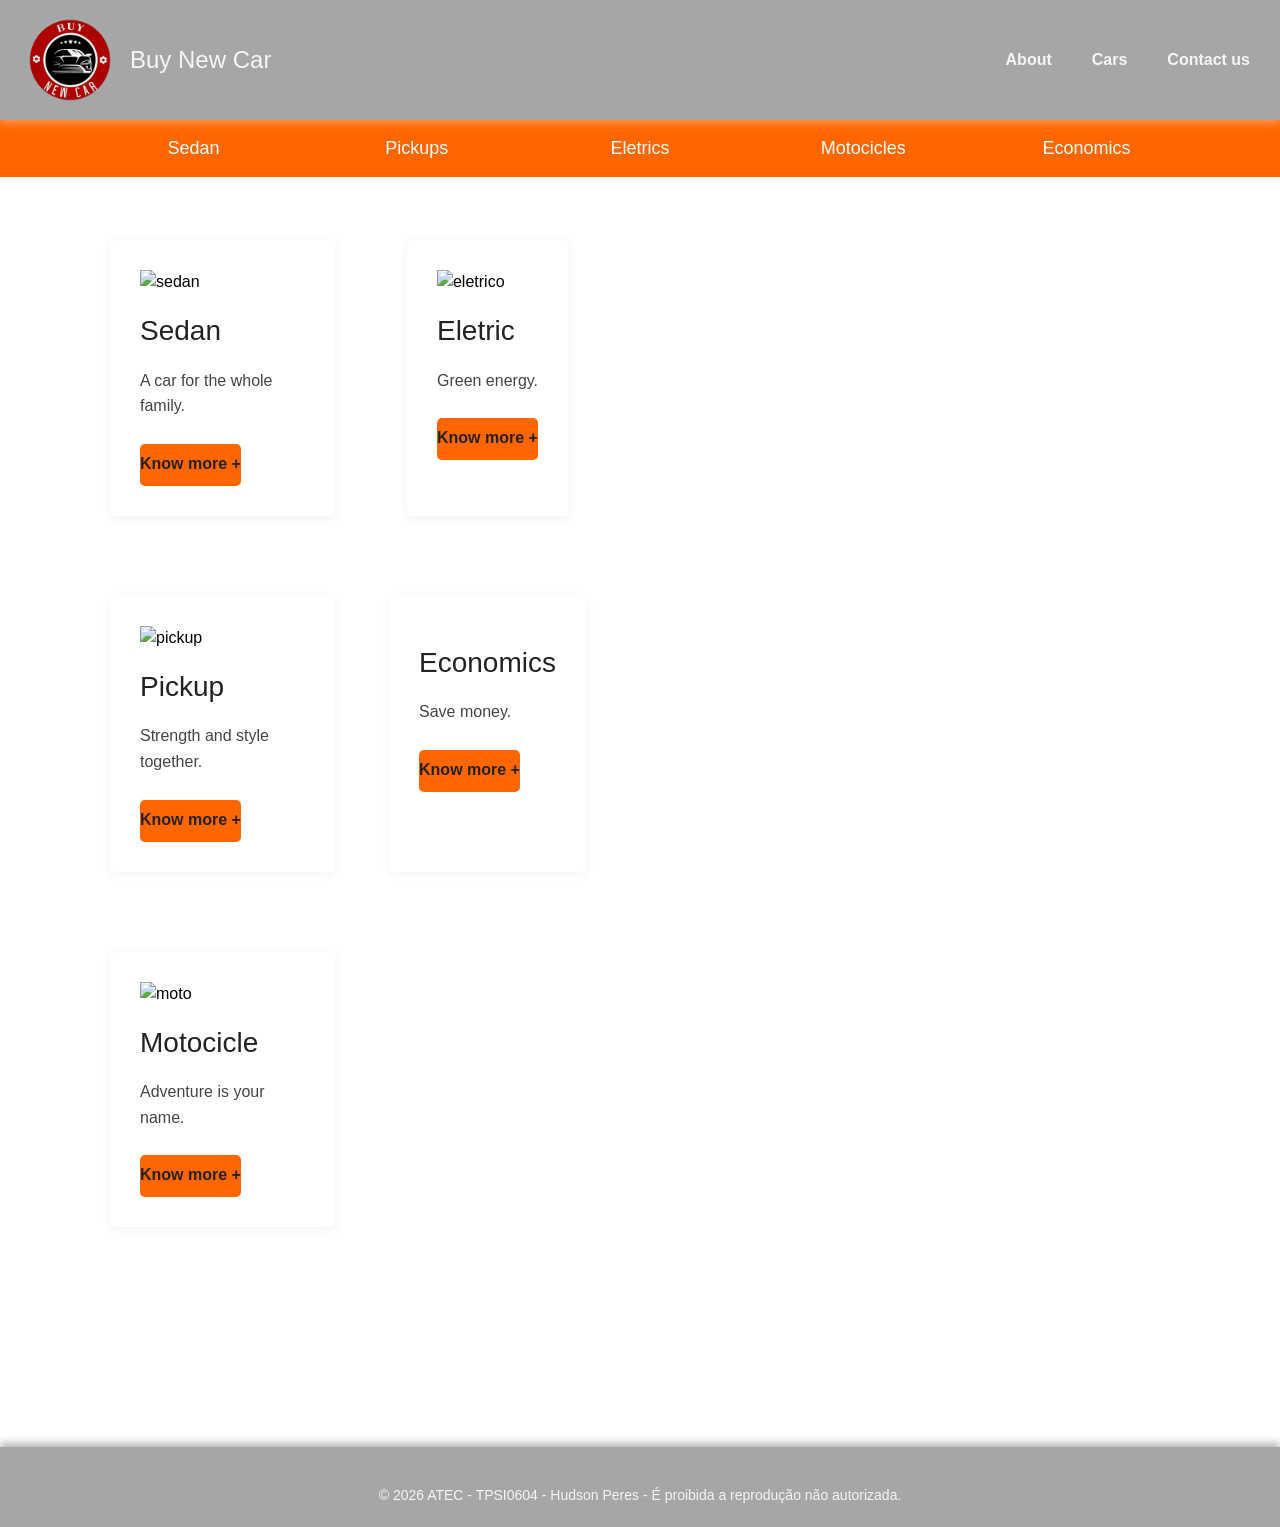
==== exercicio3/index.html @ a36ec384 "Exercicio 3" ====
<!DOCTYPE html>
<html lang="en">
<head>
    <meta charset="UTF-8">
    <meta name="viewport" content="width=device-width, initial-scale=1.0">
    <title>Car Store</title>
    <link href="https://cdn.jsdelivr.net/npm/bootstrap@5.3.0/dist/css/bootstrap.min.css" rel="stylesheet">
    <link rel="stylesheet" href="css/style.css">
</head>
<body>
    <header>
        <div class="logo">
            <img src="img/LOGO.png" alt="Logo">
            <h1>Buy New Car</h1>
        </div>
        <nav class="header-nav">
            <ul>
                <li><a href="#about">About</a></li> 
                <li><a href="#cars">Cars</a></li>
                <li><a href="#contact">Contact us</a></li>
            </ul>
        </nav>
    </header>

<nav class="menus">
    <div class="container">
        <ul class="menu-container">
            <li class="menu-li"> <a href="paginas/sedan.html" class="menu-link">Sedan</a> </li>
            <li class="menu-li"> <a href="paginas/pickup.html" class="menu-link">Pickups</a> </li>
            <li class="menu-li"> <a href="paginas/eletrico.html" class="menu-link">Eletrics</a> </li>
            <li class="menu-li"> <a href="paginas/motocicle.html" class="menu-link">Motocicles</a> </li>
            <li class="menu-li"> <a href="paginas/economico.html" class="menu-link">Economics</a> </li>
        </ul>
    </div>
</nav>


    <main class="main-content">
        
        <div class="cars-grid">
        <section class="secao-conteudo">
            <img src="../img/sedan.png" alt="sedan">
            <h2 class="titulo-secao">Sedan</h2>
            <p class="texto-conteudo">A car for the whole family.</p>
            <a href="paginas/sedan.html" class="botao-saber">Know more +</a>
        </section>     
    
        <section class="secao-conteudo">
            <img src="../img/pickup.png" alt="pickup">
            <h2 class="titulo-secao">Pickup</h2>
            <p class="texto-conteudo">Strength and style together.</p>
            <a href="paginas/pickup.html" class="botao-saber">Know more +</a>
        </section>

        <section class="secao-conteudo">
            <img src="../img/eletrico.png" alt="eletrico">
            <h2 class="titulo-secao">Eletric</h2>
            <p class="texto-conteudo">Green energy.</p>
            <a href="paginas/eletrico.html" class="botao-saber">Know more +</a>
        </section>

        <section class="secao-conteudo">
            <img src="../img/economico.png" alt="">
            <h2 class="titulo-secao">Economics</h2>
            <p class="texto-conteudo">Save money.</p>
            <a href="paginas/economico.html" class="botao-saber">Know more +</a>
        </section>

        <section class="secao-conteudo">
            <img src="../img/moto.png" alt="moto">
            <h2 class="titulo-secao">Motocicle</h2>
            <p class="texto-conteudo">Adventure is your name.</p>
            <a href="paginas/motocicle.html" class="botao-saber">Know more +</a>
        </section>

        
        </div>

    </main>

    <footer>
        <div class="text-center mt-3">
            <small>© 2026 ATEC - TPSI0604 - Hudson Peres - É proibida a reprodução não autorizada.</small>
        </div>
    </footer>

<script src="https://cdn.jsdelivr.net/npm/@popperjs/core@2.11.6/dist/umd/popper.min.js"></script>
<script src="https://cdn.jsdelivr.net/npm/bootstrap@5.3.0/dist/js/bootstrap.min.js"></script>
</body>
</html>
---- exercicio3/css/style.css ----
body {
    font-family: Arial, sans-serif;
    margin: 0;
    padding: 0;
    background-color: #ffffff;
    color: #000000;
    padding-top: 140px;
}

header {
    position: fixed;
    top: 0;
    left: 0;
    width: 100%;
    z-index: 1000;
    background-color: #a4a6a7;
    box-shadow: 0 4px 8px rgba(248, 247, 247, 0.3);
    padding: 10px 20px;
    display: flex;
    justify-content: space-between;
    align-items: center;
}

header .logo {
    display: flex;
    align-items: center;
}

header .logo img {
    height: 100px;
    margin-right: 10px;
}

header .logo h1 {
    color: #f8f5f5;
    font-size: 24px;
    margin: 0;
}

.header-nav ul {
    list-style: none;
    margin: 0;
    padding: 0;
    display: flex;
}

.header-nav ul li {
    margin-left: 20px;
}

.header-nav ul li a {
    color: #f8f5f5;
    text-decoration: none;
    font-weight: bold;
    font-size: 16px;
    padding: 5px 10px;
    transition: all 0.3s;
}

.header-nav ul li a:hover {
    background-color: rgba(255, 255, 255, 0.2);
    border-radius: 4px;
}

.menus {
    position: fixed;
    top: 120px;
    left: 0;
    width: 100%;
    background-color: #FF6600;
    padding: 0;
    z-index: 999;
}

.menu-container {
    display: flex;
    justify-content: center;
    list-style: none;
    margin: 0;
    padding: 0;
}

.menu-li {
    flex: 1;
    text-align: center;
}

.menu-link {
    display: block;
    padding: 15px 30px;
    font-size: 18px;
    color: white;
    font-weight: 500;
    text-decoration: none;
    transition: background-color 0.3s;
}

.menu-link:hover,
.menu-link.active {
    background-color: #a7663b;
}

.main-content {
    margin-top: 40px;
    display: grid;
    grid-template-columns: repeat(2, 1fr); 
    grid-template-rows: auto auto auto;     
    gap: 40px;
    max-width: 1100px;
    margin-left: auto;
    margin-right: auto;
}

.secao-conteudo:nth-child(1) {
    grid-column: 1;
    grid-row: 1;
}

.secao-conteudo:nth-child(2) {
    grid-column: 1;
    grid-row: 2;
}

.secao-conteudo:nth-child(3) {
    grid-column: 2;
    grid-row: 1;
}

.secao-conteudo:nth-child(4) {
    grid-column: 2;
    grid-row: 2;
}

.secao-conteudo:nth-child(5) {
    grid-column: 1;
    grid-row: 3;
}

.cars-grid {
    display: grid;
    grid-template-columns: repeat(2, 1fr);
    gap: 40px;
    max-width: 1200px;
    margin: 40px auto;
    padding: 20px;
}

.secao-conteudo {
    max-width: 800px;
    margin: 0 auto 40px;
    background-color: #fff;
    padding: 30px;
    border-radius: 4px;
    box-shadow: 0 2px 10px rgba(0, 0, 0, 0.05);
}

.secao-conteudo img {
    width: auto;
    max-width: 450px;  
    height: auto;      
    display: block;
    margin: 0 auto 20px;
}

.titulo-secao {
    font-size: 28px;
    font-weight: normal;
    margin-bottom: 20px;
    color: #222;
}

.texto-conteudo {
    font-size: 16px;
    line-height: 1.6;
    margin-bottom: 25px;
    color: #444;
}

.botao-saber {
    display: inline-block;
    background-color: #FF6600 ;
    border-radius: 5px;
    color: #222;
    font-weight: bold;
    font-size: 16px;
    padding: 8px 0;
    text-decoration: none;
    border-bottom: 2px solid #FF6600;
    transition: all 0.3s;
}

.botao-saber:hover {
    color: #f7f7f7;
    padding-left: 10px;
}

.espacamento-secao {
    height: 30px;
}

footer {
    padding: 20px;
    background-color: #a4a6a7;
    box-shadow: 0 -4px 8px rgba(0, 0, 0, 0.3);
    color: #f8f5f5;
    margin-top: 40px;
}

@media (max-width: 768px) {
    body {
        padding-top: 180px; 
    }
    
    header {
        flex-direction: column;
        padding: 10px;
    }
    
    header .logo {
        margin-bottom: 10px;
    }
    
    header .logo img {
        height: 70px;
    }
    
    header .logo h1 {
        font-size: 20px;
    }
    
    .header-nav ul {
        justify-content: center;
    }
    
    .header-nav ul li {
        margin: 0 10px;
    }
    
    .menus {
        top: 100px;
    }
    
    .menu-container {
        flex-direction: column;
    }
    
    .menu-li {
        border-right: none;
        border-bottom: 1px solid rgba(255, 255, 255, 0.3);
    }
    
    .menu-link {
        padding: 12px 20px;
    }
    
    .secao-conteudo {
        margin: 20px;
        padding: 20px;
    }
}

@media (max-width: 480px) {
    header .logo h1 {
        font-size: 18px;
    }
    
    .header-nav ul li a {
        font-size: 14px;
    }
    
    .menu-link {
        font-size: 16px;
        padding: 10px 15px;
    }
    
    .titulo-secao {
        font-size: 24px;
    }
    
    .texto-conteudo {
        font-size: 15px;
    }
}
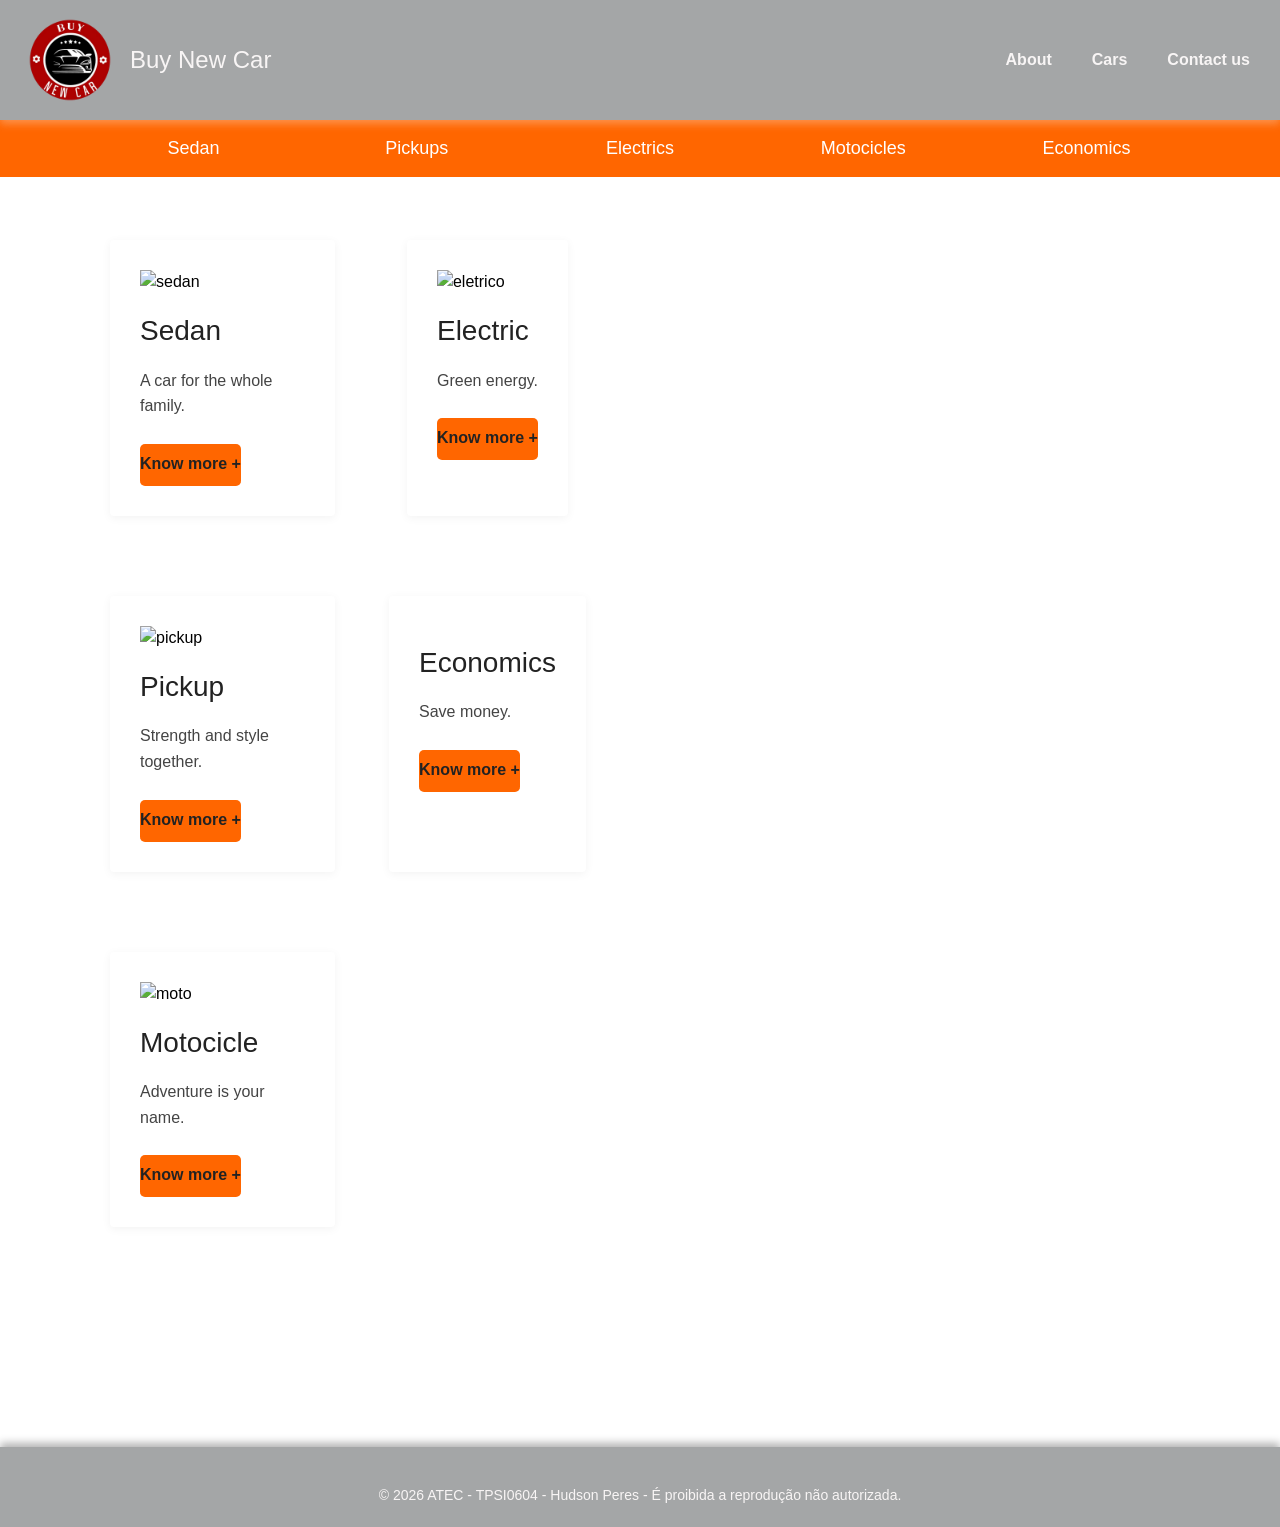
==== commit 5e8f2968: "Atualização links das páginas" ====
--- a/exercicio3/index.html
+++ b/exercicio3/index.html
@@ -27,7 +27,7 @@
         <ul class="menu-container">
             <li class="menu-li"> <a href="paginas/sedan.html" class="menu-link">Sedan</a> </li>
             <li class="menu-li"> <a href="paginas/pickup.html" class="menu-link">Pickups</a> </li>
-            <li class="menu-li"> <a href="paginas/eletrico.html" class="menu-link">Eletrics</a> </li>
+            <li class="menu-li"> <a href="paginas/eletrico.html" class="menu-link">Electrics</a> </li>
             <li class="menu-li"> <a href="paginas/motocicle.html" class="menu-link">Motocicles</a> </li>
             <li class="menu-li"> <a href="paginas/economico.html" class="menu-link">Economics</a> </li>
         </ul>
@@ -54,7 +54,7 @@
 
         <section class="secao-conteudo">
             <img src="../img/eletrico.png" alt="eletrico">
-            <h2 class="titulo-secao">Eletric</h2>
+            <h2 class="titulo-secao">Electric</h2>
             <p class="texto-conteudo">Green energy.</p>
             <a href="paginas/eletrico.html" class="botao-saber">Know more +</a>
         </section>
